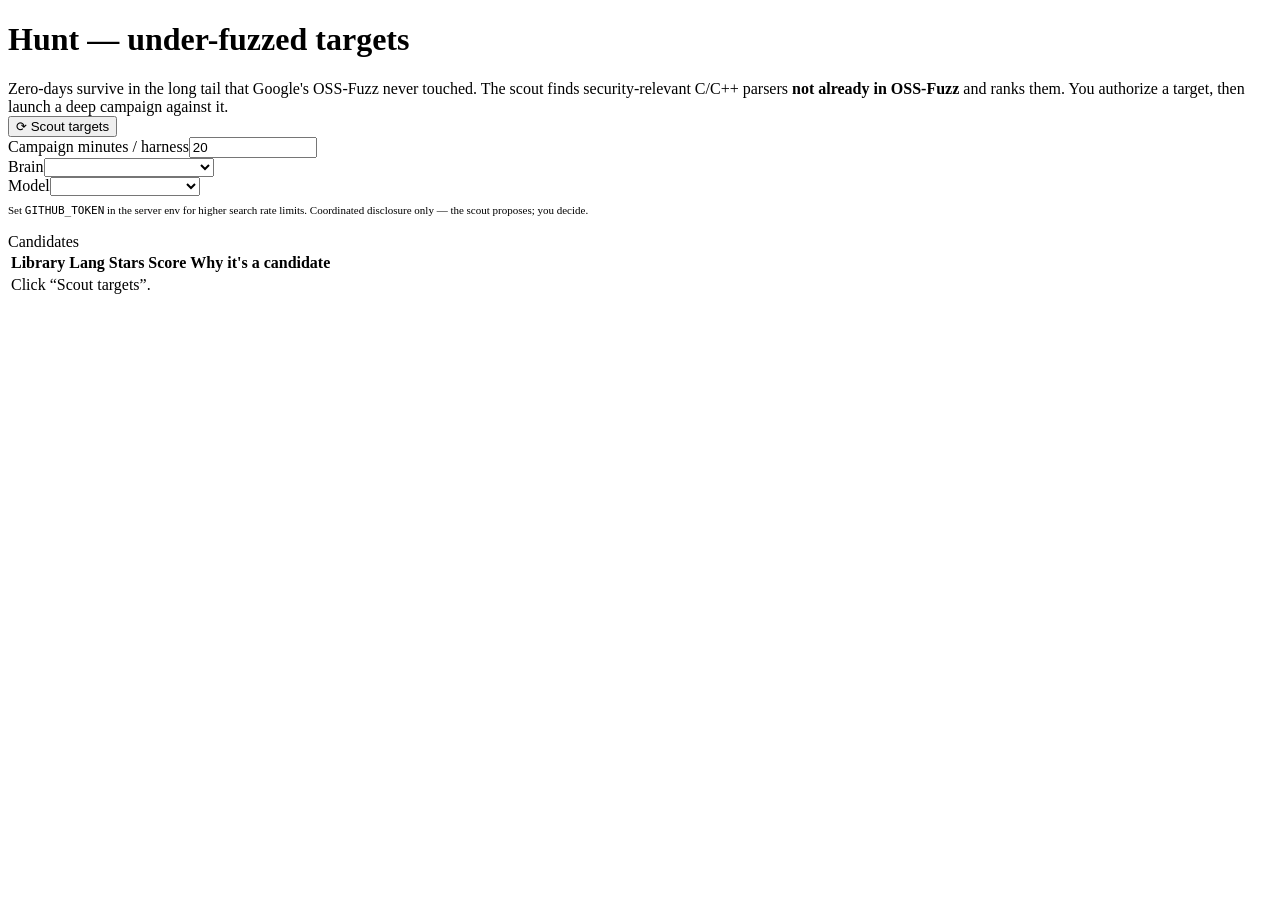
==== ui/hunt.html @ e71fe279 "Phase L2: target scout — hunt where zero-days actually live (under-fuzzed code) Zero-day hunting is " ====
<!doctype html><html><head><meta charset="utf-8">
<meta name="viewport" content="width=device-width,initial-scale=1">
<title>Hunt · Nemesis Forge</title>
<link rel="stylesheet" href="/app.css"><script src="/app.js"></script></head>
<body>
<div class="wrap">
  <h1 class="page">Hunt — under-fuzzed targets</h1>
  <div class="sub">Zero-days survive in the long tail that Google's OSS-Fuzz never touched. The scout finds security-relevant C/C++ parsers <b>not already in OSS-Fuzz</b> and ranks them. You authorize a target, then launch a deep campaign against it.</div>

  <div class="card" style="margin-bottom:16px"><div class="bd">
    <div class="row" style="align-items:flex-end">
      <button class="btn primary" onclick="loadScout(true)">⟳ Scout targets</button>
      <div><label class="fld">Campaign minutes / harness</label><input id="cmin" type="number" value="20" style="width:120px"></div>
      <div><label class="fld">Brain</label><select id="provider" style="min-width:170px"></select></div>
      <div><label class="fld">Model</label><select id="model" style="min-width:150px"></select></div>
      <span id="status" class="mut" style="font-size:13px"></span>
    </div>
    <div class="mut" style="font-size:11px;margin-top:8px">Set <code>GITHUB_TOKEN</code> in the server env for higher search rate limits. Coordinated disclosure only — the scout proposes; you decide.</div>
  </div></div>

  <div class="card">
    <div class="hd">Candidates <span id="meta" class="mut" style="text-transform:none;letter-spacing:0;font-weight:400"></span></div>
    <table class="data"><thead><tr>
      <th>Library</th><th>Lang</th><th>Stars</th><th>Score</th><th>Why it's a candidate</th><th></th>
    </tr></thead><tbody id="rows"><tr><td colspan=6 class="empty">Click “Scout targets”.</td></tr></tbody></table>
  </div>
</div>
<script>
let PROVIDERS=[];
async function loadProviders(){
  const pv=await (await fetch('/api/providers')).json(); PROVIDERS=pv.providers;
  const ps=document.getElementById('provider'); ps.innerHTML='';
  PROVIDERS.forEach(p=>ps.add(new Option(p.label,p.id)));
  ps.value = PROVIDERS.find(p=>p.id==='anthropic')?'anthropic':(PROVIDERS[0]?.id||'');
  onProv(); ps.onchange=onProv;
}
function onProv(){ const p=PROVIDERS.find(x=>x.id===document.getElementById('provider').value);
  const ms=document.getElementById('model'); ms.innerHTML=''; (p?.models||[]).forEach(m=>ms.add(new Option(m,m))); }
async function loadScout(refresh){
  document.getElementById('status').textContent='scouting GitHub…';
  const d=await (await fetch('/api/scout?limit=20'+(refresh?'&refresh=true':''))).json();
  document.getElementById('status').textContent='';
  document.getElementById('meta').textContent=
    `— ${(d.targets||[]).length} shown, ${d.considered||0} considered, ${d.oss_fuzz_known||0} OSS-Fuzz projects excluded`;
  const tb=document.getElementById('rows'); tb.innerHTML='';
  if(!(d.targets||[]).length){ tb.innerHTML=`<tr><td colspan=6 class="empty">${esc(d.note||'no candidates')}</td></tr>`; return; }
  d.targets.forEach(t=>{
    const tr=document.createElement('tr');
    tr.innerHTML=`<td><a href="${esc(t.url)}" target="_blank"><b>${esc(t.name)}</b></a>
        <div class="mut" style="font-size:11px">${esc(t.description||'')}</div></td>
      <td class="mut">${esc(t.language||'')}</td><td class="num">${t.stars}</td>
      <td><span class="badge">${t.score}</span></td>
      <td class="mut" style="font-size:12px">${esc(t.why||'')}</td>
      <td><button class="btn primary" style="white-space:nowrap">Hunt →</button></td>`;
    tr.querySelector('button').onclick=()=>launch(t.url,t.name);
    tb.appendChild(tr);
  });
}
async function launch(url,name){
  const body={mode:'repo', url, provider:document.getElementById('provider').value||null,
    model:document.getElementById('model').value||null,
    campaign_minutes:Number(document.getElementById('cmin').value)||20, max_targets:3};
  document.getElementById('status').innerHTML=`launching campaign on <b>${esc(name)}</b>…`;
  const r=await fetch('/api/scan',{method:'POST',headers:{'content-type':'application/json'},body:JSON.stringify(body)});
  if(!r.ok){ document.getElementById('status').textContent='error: '+(await r.text()); return; }
  const {job_id}=await r.json();
  document.getElementById('status').innerHTML=`campaign running — <a href="/run/${job_id}" target="_blank">watch ${esc(name)} →</a>`;
}
(async()=>{ if(await mount('hunt')){ loadProviders(); } })();
</script>
</body></html>
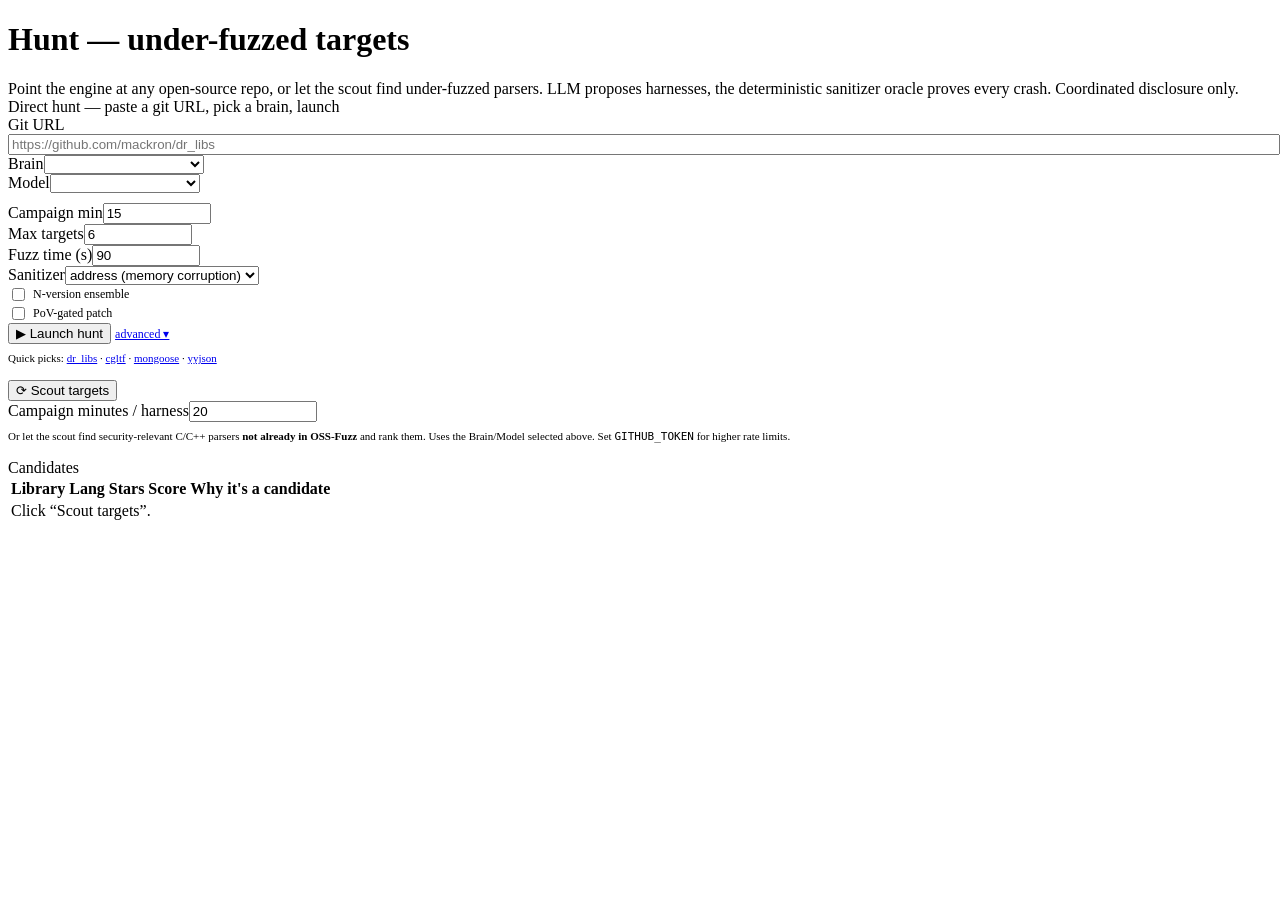
==== commit b5e93090: "feat: research-backed next-gen upgrades (Phases 1-3) Deep-research sweep of the 2024-26 SOTA (Big Sl" ====
--- a/ui/hunt.html
+++ b/ui/hunt.html
@@ -5,17 +5,60 @@
 <body>
 <div class="wrap">
   <h1 class="page">Hunt — under-fuzzed targets</h1>
-  <div class="sub">Zero-days survive in the long tail that Google's OSS-Fuzz never touched. The scout finds security-relevant C/C++ parsers <b>not already in OSS-Fuzz</b> and ranks them. You authorize a target, then launch a deep campaign against it.</div>
+  <div class="sub">Point the engine at any open-source repo, or let the scout find under-fuzzed parsers. LLM proposes harnesses, the deterministic sanitizer oracle proves every crash. Coordinated disclosure only.</div>
+
+  <!-- ── DIRECT HUNT: paste a git URL and launch (every run we do by hand) ── -->
+  <div class="card" style="margin-bottom:16px">
+    <div class="hd">Direct hunt <span class="mut" style="text-transform:none;letter-spacing:0;font-weight:400">— paste a git URL, pick a brain, launch</span></div>
+    <div class="bd">
+      <div class="row" style="align-items:flex-end;flex-wrap:wrap;gap:12px">
+        <div style="flex:1;min-width:320px">
+          <label class="fld">Git URL</label>
+          <input id="d_url" type="text" placeholder="https://github.com/mackron/dr_libs" style="width:100%">
+        </div>
+        <div><label class="fld">Brain</label><select id="provider" style="min-width:160px"></select></div>
+        <div><label class="fld">Model</label><select id="model" style="min-width:150px"></select></div>
+      </div>
+      <div class="row" style="align-items:flex-end;flex-wrap:wrap;gap:12px;margin-top:10px">
+        <div><label class="fld">Campaign min</label><input id="d_cmin" type="number" value="15" style="width:100px"></div>
+        <div><label class="fld">Max targets</label><input id="d_max" type="number" value="6" style="width:100px"></div>
+        <div><label class="fld">Fuzz time (s)</label><input id="d_fuzz" type="number" value="90" style="width:100px"></div>
+        <div><label class="fld">Sanitizer</label><select id="d_san" style="min-width:150px">
+          <option value="address">address (memory corruption)</option>
+          <option value="address,undefined">address+undefined (UB too)</option>
+        </select></div>
+        <label class="mut" style="font-size:12px;display:flex;align-items:center;gap:5px">
+          <input id="d_ensemble" type="checkbox"> N-version ensemble</label>
+        <label class="mut" style="font-size:12px;display:flex;align-items:center;gap:5px">
+          <input id="d_patch" type="checkbox"> PoV-gated patch</label>
+        <button class="btn primary" onclick="directHunt()" style="white-space:nowrap">▶ Launch hunt</button>
+        <a href="#" onclick="toggleAdv();return false" class="mut" style="font-size:12px">advanced ▾</a>
+      </div>
+      <div id="adv" style="display:none;margin-top:10px;border-top:1px solid var(--line,#2a2a2a);padding-top:10px">
+        <div class="row" style="align-items:flex-end;flex-wrap:wrap;gap:12px">
+          <div><label class="fld">Variant: seed from fix commit</label><input id="d_seedcommit" type="text" placeholder="commit sha (optional)" style="width:220px"></div>
+          <div><label class="fld">Continuous: diff since ref</label><input id="d_diff" type="text" placeholder="git ref (optional)" style="width:180px"></div>
+        </div>
+        <div style="margin-top:10px"><label class="fld">Variant: seed from patch diff</label>
+          <textarea id="d_seedpatch" placeholder="paste a unified diff to hunt un-patched twins (optional)" style="width:100%;min-height:70px;font-family:monospace;font-size:12px"></textarea></div>
+      </div>
+      <div class="mut" style="font-size:11px;margin-top:8px">Quick picks:
+        <a href="#" onclick="fill('https://github.com/mackron/dr_libs');return false">dr_libs</a> ·
+        <a href="#" onclick="fill('https://github.com/jkuhlmann/cgltf');return false">cgltf</a> ·
+        <a href="#" onclick="fill('https://github.com/cesanta/mongoose');return false">mongoose</a> ·
+        <a href="#" onclick="fill('https://github.com/ibireme/yyjson');return false">yyjson</a>
+        <span id="dstatus" style="margin-left:12px"></span>
+      </div>
+    </div>
+  </div>
 
   <div class="card" style="margin-bottom:16px"><div class="bd">
     <div class="row" style="align-items:flex-end">
       <button class="btn primary" onclick="loadScout(true)">⟳ Scout targets</button>
       <div><label class="fld">Campaign minutes / harness</label><input id="cmin" type="number" value="20" style="width:120px"></div>
-      <div><label class="fld">Brain</label><select id="provider" style="min-width:170px"></select></div>
-      <div><label class="fld">Model</label><select id="model" style="min-width:150px"></select></div>
       <span id="status" class="mut" style="font-size:13px"></span>
     </div>
-    <div class="mut" style="font-size:11px;margin-top:8px">Set <code>GITHUB_TOKEN</code> in the server env for higher search rate limits. Coordinated disclosure only — the scout proposes; you decide.</div>
+    <div class="mut" style="font-size:11px;margin-top:8px">Or let the scout find security-relevant C/C++ parsers <b>not already in OSS-Fuzz</b> and rank them. Uses the Brain/Model selected above. Set <code>GITHUB_TOKEN</code> for higher rate limits.</div>
   </div></div>
 
   <div class="card">
@@ -66,6 +109,30 @@
   const {job_id}=await r.json();
   document.getElementById('status').innerHTML=`campaign running — <a href="/run/${job_id}" target="_blank">watch ${esc(name)} →</a>`;
 }
+function fill(u){ document.getElementById('d_url').value=u; }
+function toggleAdv(){ const a=document.getElementById('adv'); a.style.display = a.style.display==='none'?'block':'none'; }
+async function directHunt(){
+  const url=document.getElementById('d_url').value.trim();
+  const s=document.getElementById('dstatus');
+  if(!url){ s.innerHTML='<span style="color:#e88">enter a git URL</span>'; return; }
+  const body={ mode:'repo', url,
+    provider:document.getElementById('provider').value||null,
+    model:document.getElementById('model').value||null,
+    campaign_minutes:Number(document.getElementById('d_cmin').value)||15,
+    max_targets:Number(document.getElementById('d_max').value)||6,
+    fuzz_time:Number(document.getElementById('d_fuzz').value)||90,
+    sanitizer:document.getElementById('d_san').value||'address',
+    ensemble:document.getElementById('d_ensemble').checked,
+    patch:document.getElementById('d_patch').checked,
+    seed_commit:document.getElementById('d_seedcommit').value.trim()||null,
+    diff_ref:document.getElementById('d_diff').value.trim()||null,
+    seed_patch:document.getElementById('d_seedpatch').value.trim()||null };
+  s.textContent='cloning + launching…';
+  const r=await fetch('/api/scan',{method:'POST',headers:{'content-type':'application/json'},body:JSON.stringify(body)});
+  if(!r.ok){ s.innerHTML='<span style="color:#e88">error: '+esc(await r.text())+'</span>'; return; }
+  const {job_id}=await r.json();
+  s.innerHTML=`running — <a href="/run/${job_id}"><b>watch run →</b></a>`;
+}
 (async()=>{ if(await mount('hunt')){ loadProviders(); } })();
 </script>
 </body></html>
